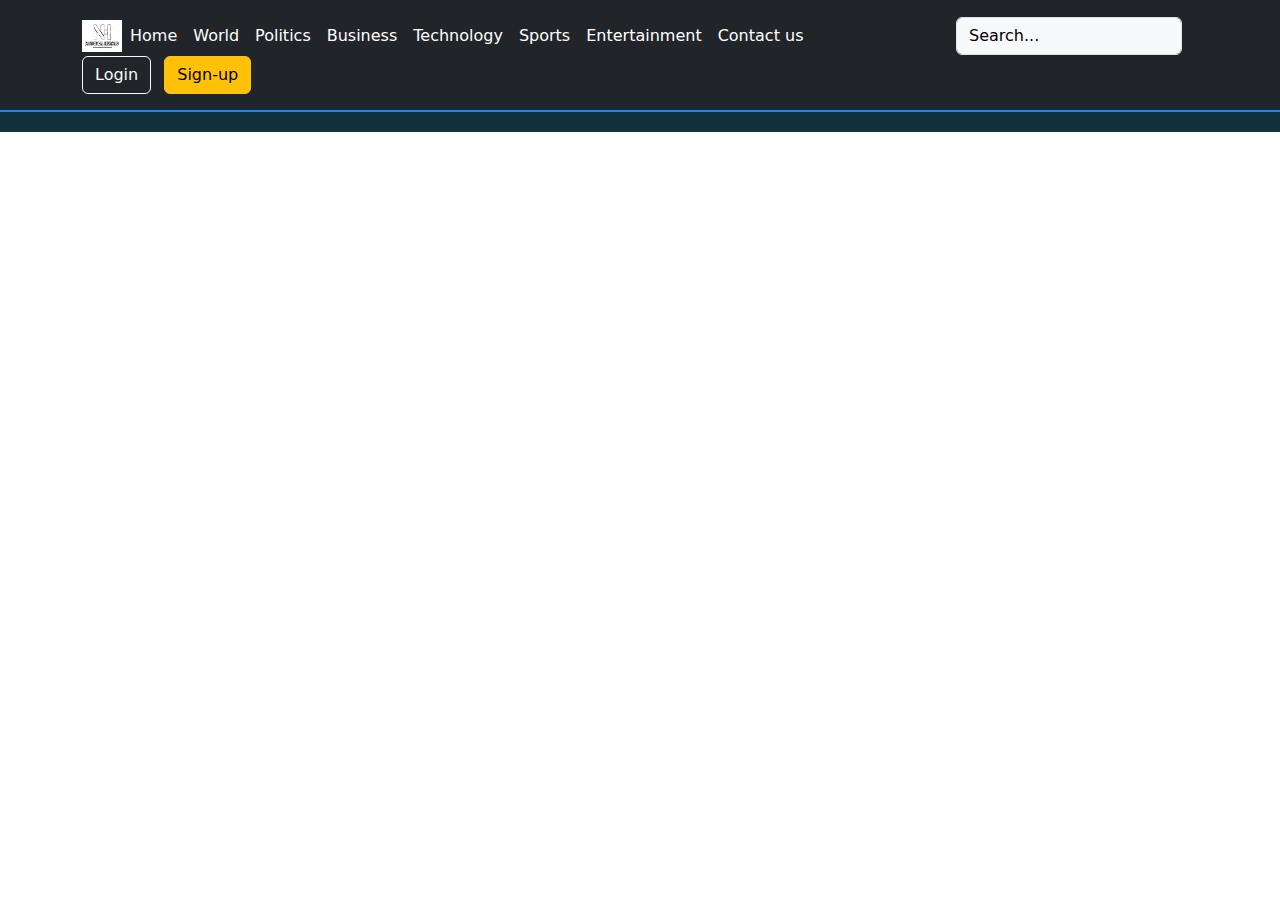
==== sports.html @ 6e6be1f6 "Add files via upload" ====
<!DOCTYPE html>
<html lang="en">
<head>
    <meta charset="UTF-8">
    <meta name="viewport" content="width=device-width, initial-scale=1.0">
    <meta http-equiv="X-UA-Compatible" content="ie=edge">
    <title>National Herald</title>
    <link rel="stylesheet" href="sports.css">
    <link href="https://cdn.jsdelivr.net/npm/bootstrap@5.3.3/dist/css/bootstrap.min.css" rel="stylesheet" integrity="sha384-QWTKZyjpPEjISv5WaRU9OFeRpok6YctnYmDr5pNlyT2bRjXh0JMhjY6hW+ALEwIH" crossorigin="anonymous">
    <script src="https://cdn.jsdelivr.net/npm/bootstrap@5.3.3/dist/js/bootstrap.bundle.min.js" integrity="sha384-YvpcrYf0tY3lHB60NNkmXc5s9fDVZLESaAA55NDzOxhy9GkcIdslK1eN7N6jIeHz" crossorigin="anonymous"></script>
</head>
<body>
    
    <header>
        <header class="p-3 text-bg-dark">
            <div class="container">
              <div class="d-flex flex-wrap align-items-center justify-content-center justify-content-lg-start">
                <!-- Corrected SVG/Image Section -->
                <a  class="d-flex align-items-center mb-2 mb-lg-0 text-white text-decoration-none">
                    <img src="./Screenshot 2025-03-24 093023.png" width="40" height="32" alt="National Herald Logo" />
                </a>
        
                <ul class="nav col-12 col-lg-auto me-lg-auto mb-2 justify-content-center mb-md-0">
                  <li><a href="#" class="nav-link px-2 text-light">Home</a></li>
                  <li><a href="#" class="nav-link px-2 text-white">World</a></li>
                  <li><a href="#" class="nav-link px-2 text-white">Politics</a></li>
                  <li><a href="#" class="nav-link px-2 text-white">Business</a></li>
                  <li><a href="#" class="nav-link px-2 text-white">Technology</a></li>
                  <li><a href="#" class="nav-link px-2 text-white">Sports</a></li>
                  <li><a href="#" class="nav-link px-2 text-white">Entertainment</a></li>
                  <li><a href="#" class="nav-link px-2 text-white">Contact us</a></li>
                </ul>
        
                <form class="col-12 col-lg-auto mb-3 mb-lg-0 me-lg-3" role="search">
                  <input type="search" class="form-control form-control-dark text-bg-light" placeholder="Search..." aria-label="Search">
                </form>
        
                <div class="text-end">
                  <button type="button" class="btn btn-outline-light me-2">Login</button>
                  <button type="button" class="btn btn-warning">Sign-up</button>
                </div>
              </div>
            </div>
          </header>
    </header>

    <main>
        
    </main>

    <footer>
        
    </footer>

</body>
</html>
---- sports.css ----
body {
    background-color: rgb(0, 0, 0);
    height: 100%;
    margin: 0;
    padding: 0;
}
.container1 {
    background-color: rgb(4, 4, 4);
    height: 100%;
    width: 100%;
}
.form-control::placeholder {
    color: rgb(0, 0, 0) !important; 
    opacity: 1;
}
.container-fluid {
    background: linear-gradient(rgb(113, 242, 254) 4%, rgb(19, 49, 58) 50%);
}
p.register {
    color: rgb(28, 138, 234);
    font-size: 1rem;
    margin-top: 10px;
}
p.register:hover {
    color: rgb(250, 250, 250);
    text-decoration: underline;
    text-decoration-thickness: 0.2rem;
}
a.sign_in {
    color: rgb(28, 138, 234);
    text-decoration: none;
}
a.sign_in:hover {
    color: rgb(250, 250, 250);
    text-decoration: underline;
    text-decoration-thickness: 0.2rem;
}
.image-container {
    width: 100%;
    height: 100vh;
    overflow: hidden;
}
.image-container img {
    width: 100%;
    height: 100%;
    object-fit: cover;
}
@media (max-width: 768px) {
    .image-container {
        display: none;
    }
    .col-md-6 {
        width: 100%;
    }
    .form-container {
        width: 90%;
        margin: auto;
    }
}
.nav-link {
    color: rgb(255, 255, 255);
    transition: color 0.3s ease-in-out;
}
.nav-link:hover {
    color: rgb(113, 242, 254);
}
.btn-outline-light {
    border-color: rgb(28, 138, 234);
    color: rgb(28, 138, 234);
}
.btn-outline-light:hover {
    background-color: rgb(28, 138, 234);
    color: rgb(255, 255, 255);
}
.btn-warning {
    background-color: rgb(113, 242, 254);
    color: rgb(19, 49, 58);
    border: none;
}
.btn-warning:hover {
    background-color: rgb(19, 49, 58);
    color: rgb(113, 242, 254);
}
header {
    background-color: rgb(0, 0, 0);
    border-bottom: 1px solid rgb(28, 138, 234);
}
footer {
    background-color: rgb(19, 49, 58);
    color: rgb(113, 242, 254);
    text-align: center;
    padding: 10px;
}
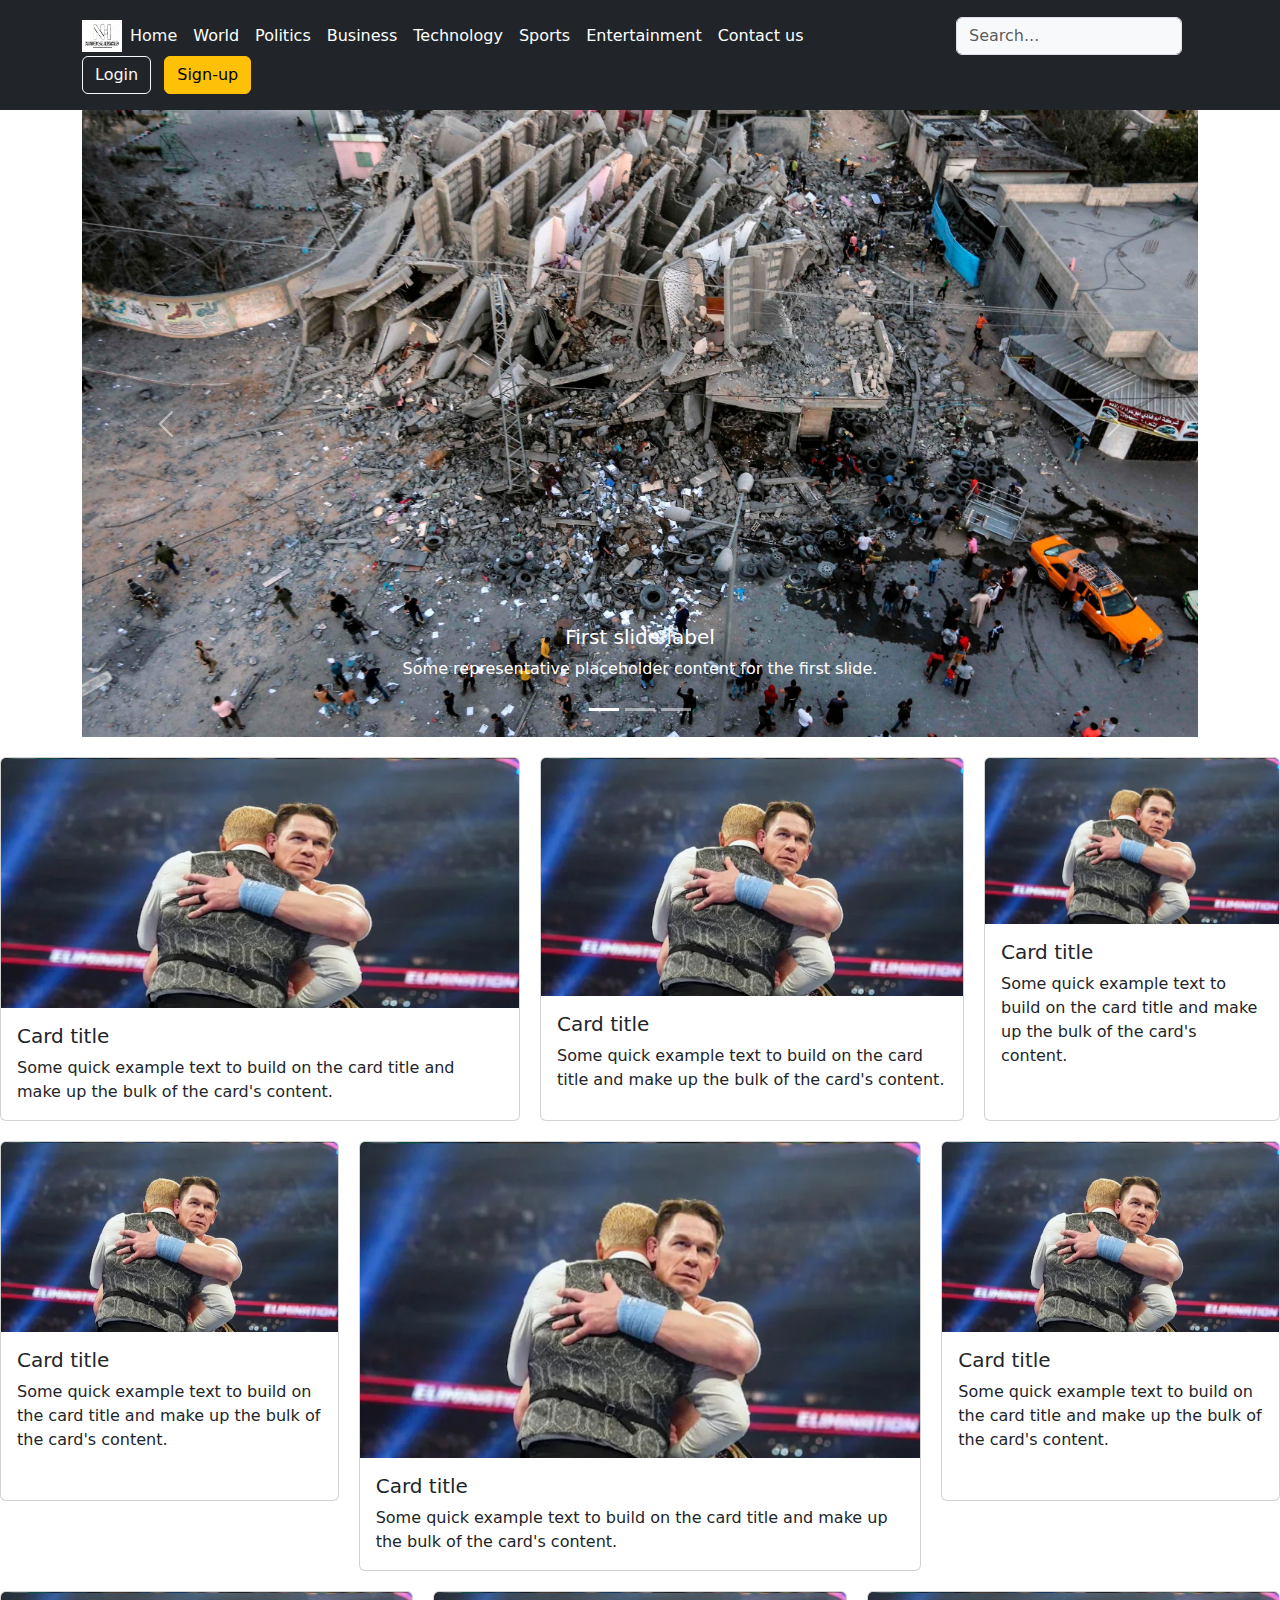
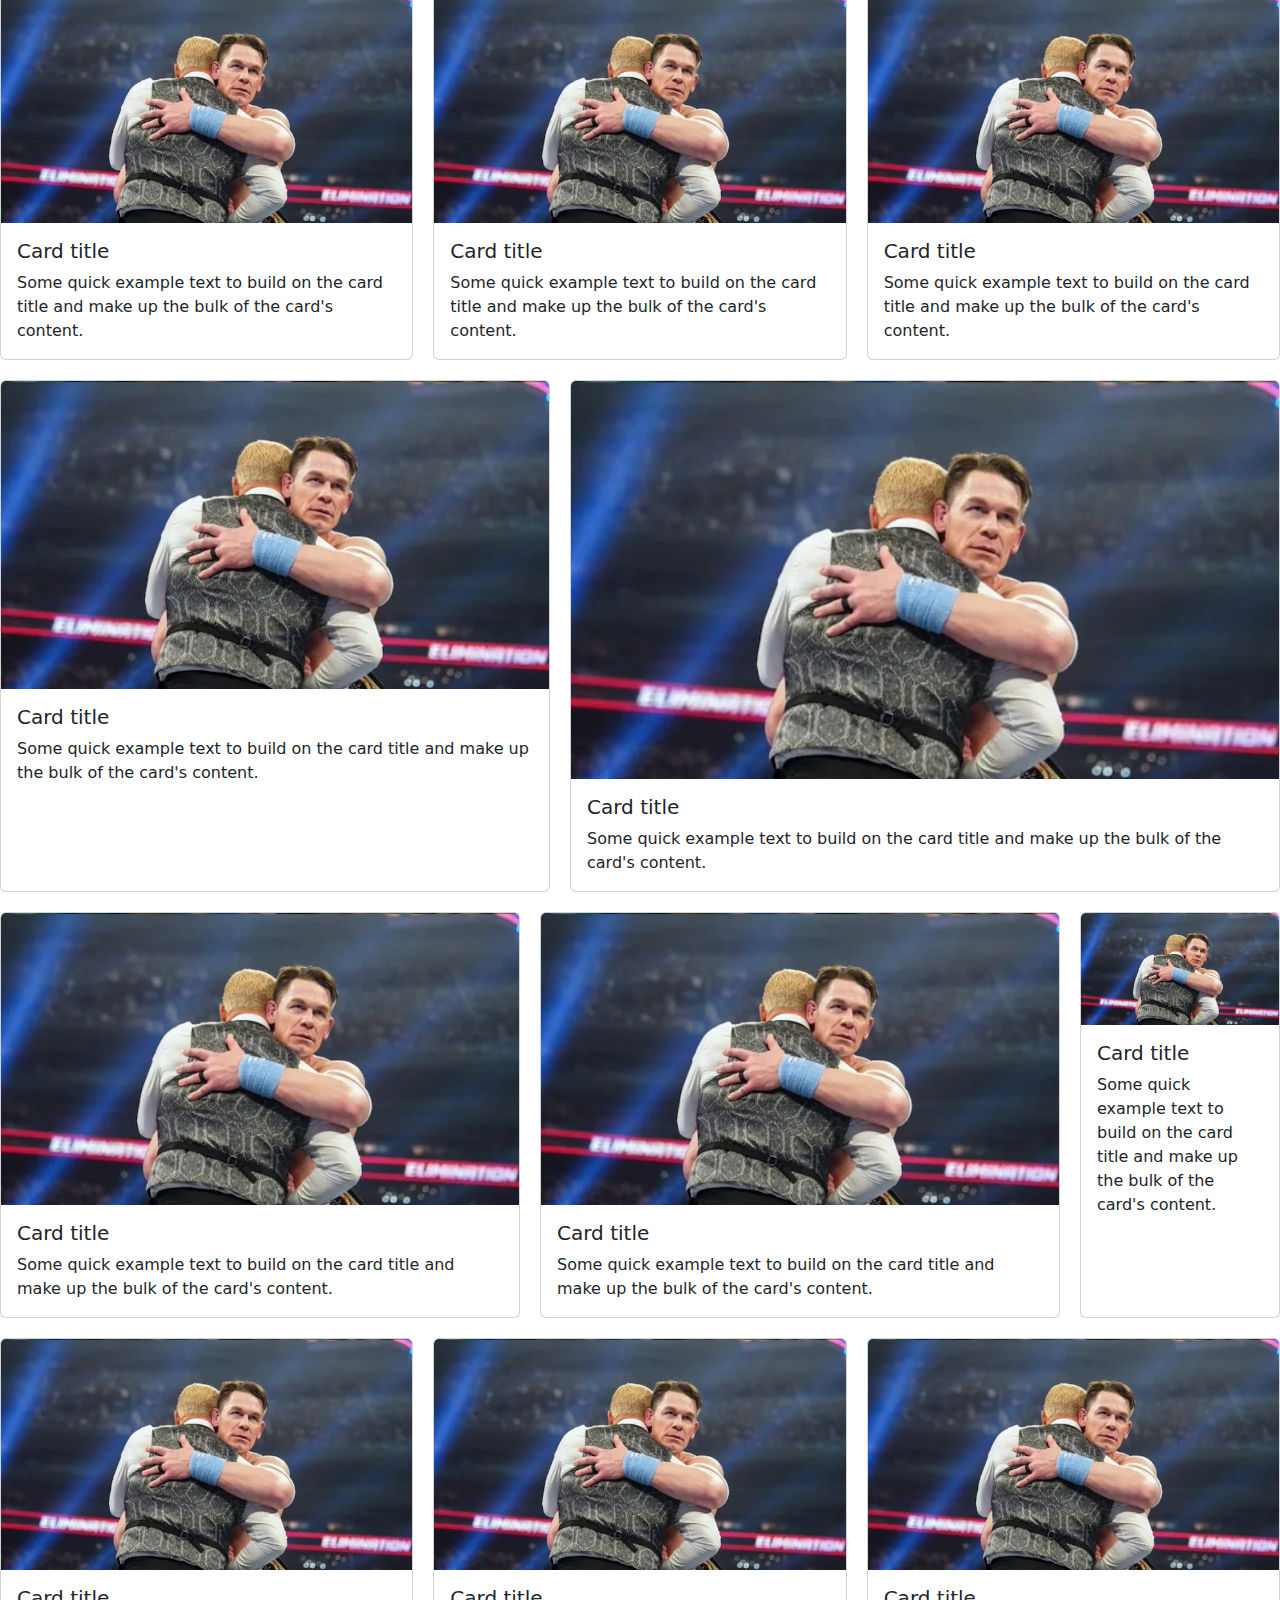
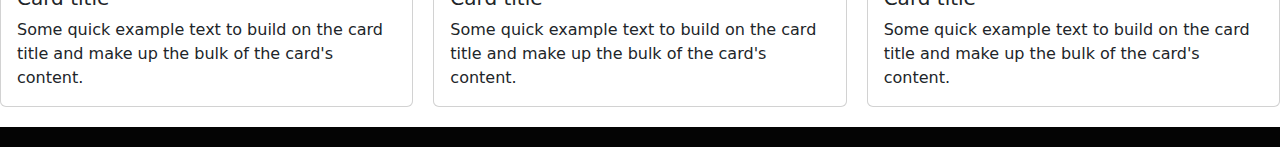
==== commit 641b10a0: "sports and world file created" ====
--- a/sports.html
+++ b/sports.html
@@ -4,54 +4,227 @@
     <meta charset="UTF-8">
     <meta name="viewport" content="width=device-width, initial-scale=1.0">
     <meta http-equiv="X-UA-Compatible" content="ie=edge">
-    <title>National Herald</title>
+    <title>National Herald - Sports</title>
     <link rel="stylesheet" href="sports.css">
     <link href="https://cdn.jsdelivr.net/npm/bootstrap@5.3.3/dist/css/bootstrap.min.css" rel="stylesheet" integrity="sha384-QWTKZyjpPEjISv5WaRU9OFeRpok6YctnYmDr5pNlyT2bRjXh0JMhjY6hW+ALEwIH" crossorigin="anonymous">
     <script src="https://cdn.jsdelivr.net/npm/bootstrap@5.3.3/dist/js/bootstrap.bundle.min.js" integrity="sha384-YvpcrYf0tY3lHB60NNkmXc5s9fDVZLESaAA55NDzOxhy9GkcIdslK1eN7N6jIeHz" crossorigin="anonymous"></script>
 </head>
 <body>
-    
     <header>
         <header class="p-3 text-bg-dark">
             <div class="container">
-              <div class="d-flex flex-wrap align-items-center justify-content-center justify-content-lg-start">
-                <!-- Corrected SVG/Image Section -->
-                <a  class="d-flex align-items-center mb-2 mb-lg-0 text-white text-decoration-none">
-                    <img src="./Screenshot 2025-03-24 093023.png" width="40" height="32" alt="National Herald Logo" />
-                </a>
-        
-                <ul class="nav col-12 col-lg-auto me-lg-auto mb-2 justify-content-center mb-md-0">
-                  <li><a href="#" class="nav-link px-2 text-light">Home</a></li>
-                  <li><a href="#" class="nav-link px-2 text-white">World</a></li>
-                  <li><a href="#" class="nav-link px-2 text-white">Politics</a></li>
-                  <li><a href="#" class="nav-link px-2 text-white">Business</a></li>
-                  <li><a href="#" class="nav-link px-2 text-white">Technology</a></li>
-                  <li><a href="#" class="nav-link px-2 text-white">Sports</a></li>
-                  <li><a href="#" class="nav-link px-2 text-white">Entertainment</a></li>
-                  <li><a href="#" class="nav-link px-2 text-white">Contact us</a></li>
-                </ul>
-        
-                <form class="col-12 col-lg-auto mb-3 mb-lg-0 me-lg-3" role="search">
-                  <input type="search" class="form-control form-control-dark text-bg-light" placeholder="Search..." aria-label="Search">
-                </form>
-        
-                <div class="text-end">
-                  <button type="button" class="btn btn-outline-light me-2">Login</button>
-                  <button type="button" class="btn btn-warning">Sign-up</button>
-                </div>
-              </div>
-            </div>
-          </header>
+                <div class="d-flex flex-wrap align-items-center justify-content-center justify-content-lg-start">
+                    <a class="d-flex align-items-center mb-2 mb-lg-0 text-white text-decoration-none">
+                        <img src="./Screenshot 2025-03-24 093023.png" width="40" height="32" alt="National Herald Logo" />
+                    </a>
+                    <ul class="nav col-12 col-lg-auto me-lg-auto mb-2 justify-content-center mb-md-0">
+                        <li><a href="#" class="nav-link px-2 text-light">Home</a></li>
+                        <li><a href="#" class="nav-link px-2 text-white">World</a></li>
+                        <li><a href="#" class="nav-link px-2 text-white">Politics</a></li>
+                        <li><a href="#" class="nav-link px-2 text-white">Business</a></li>
+                        <li><a href="#" class="nav-link px-2 text-white">Technology</a></li>
+                        <li><a href="#" class="nav-link px-2 text-white">Sports</a></li>
+                        <li><a href="#" class="nav-link px-2 text-white">Entertainment</a></li>
+                        <li><a href="#" class="nav-link px-2 text-white">Contact us</a></li>
+                    </ul>
+                    <form class="col-12 col-lg-auto mb-3 mb-lg-0 me-lg-3" role="search">
+                        <input type="search" class="form-control form-control-dark text-bg-light" placeholder="Search..." aria-label="Search">
+                    </form>
+                    <div class="text-end">
+                        <button type="button" class="btn btn-outline-light me-2">Login</button>
+                        <button type="button" class="btn btn-warning">Sign-up</button>
+                    </div>
+                </div>
+            </div>
+        </header>
     </header>
-
+    
     <main>
         
+        <div class="container">
+            <div id="carouselExampleCaptions" class="carousel slide">
+                <div class="carousel-indicators">
+                  <button type="button" data-bs-target="#carouselExampleCaptions" data-bs-slide-to="0" class="active" aria-current="true" aria-label="Slide 1"></button>
+                  <button type="button" data-bs-target="#carouselExampleCaptions" data-bs-slide-to="1" aria-label="Slide 2"></button>
+                  <button type="button" data-bs-target="#carouselExampleCaptions" data-bs-slide-to="2" aria-label="Slide 3"></button>
+                </div>
+                <div class="carousel-inner">
+                  <div class="carousel-item active">
+                    <img src="./gaza.jpg" class="d-block w-100" alt="...">
+                    <div class="carousel-caption d-none d-md-block">
+                      <h5>First slide label</h5>
+                      <p>Some representative placeholder content for the first slide.</p>
+                    </div>
+                  </div>
+                  <div class="carousel-item">
+                    <img src="./gaza.jpg" class="d-block w-100" alt="...">
+                    <div class="carousel-caption d-none d-md-block">
+                      <h5>Second slide label</h5>
+                      <p>Some representative placeholder content for the second slide.</p>
+                    </div>
+                  </div>
+                  <div class="carousel-item">
+                    <img src="./gaza.jpg" class="d-block w-100" alt="...">
+                    <div class="carousel-caption d-none d-md-block">
+                      <h5>Third slide label</h5>
+                      <p>Some representative placeholder content for the third slide.</p>
+                    </div>
+                  </div>
+                </div>
+                <button class="carousel-control-prev" type="button" data-bs-target="#carouselExampleCaptions" data-bs-slide="prev">
+                  <span class="carousel-control-prev-icon" aria-hidden="true"></span>
+                  <span class="visually-hidden">Previous</span>
+                </button>
+                <button class="carousel-control-next" type="button" data-bs-target="#carouselExampleCaptions" data-bs-slide="next">
+                  <span class="carousel-control-next-icon" aria-hidden="true"></span>
+                  <span class="visually-hidden">Next</span>
+                </button>
+              </div>
+            </div>
+      
+        <div class="maincontainer">
+            <div class="card1 card" style="width:40%;">
+                <img src="./joh.png" class="card-img-top" alt="...">
+                <div class="card-body">
+                    <h5 class="card-title">Card title</h5>
+                    <p class="card-text">Some quick example text to build on the card title and make up the bulk of the card's content.</p>
+                    
+                </div>
+            </div>
+            <div id="card2" class="card" style="width: 26rem;">
+                <img src="./joh.png" class="card-img-top" alt="...">
+                <div class="card-body">
+                    <h5 class="card-title">Card title</h5>
+                    <p class="card-text">Some quick example text to build on the card title and make up the bulk of the card's content.</p>
+                    
+                </div>
+            </div>
+            <div id="card3" class="card" style="width: 18rem;">
+                <img src="./joh.png" class="card-img-top" alt="...">
+                <div class="card-body">
+                    <h5 class="card-title">Card title</h5>
+                    <p class="card-text">Some quick example text to build on the card title and make up the bulk of the card's content.</p>
+                    
+                </div>
+            </div>
+            <div id="card4" class="card" style="width: 18rem;">
+                <img src="./joh.png" class="card-img-top" alt="...">
+                <div class="card-body">
+                    <h5 class="card-title">Card title</h5>
+                    <p class="card-text">Some quick example text to build on the card title and make up the bulk of the card's content.</p>
+                    
+                </div>
+            </div>
+            <div id="card5"class=" card" style="width:40%;">
+              <img src="./joh.png" class="card-img-top" alt="...">
+              <div class="card-body">
+                  <h5 class="card-title">Card title</h5>
+                  <p class="card-text">Some quick example text to build on the card title and make up the bulk of the card's content.</p>
+                  
+              </div>
+          </div>
+
+          <div id="card6"class="card" style="width: 18rem;">
+              <img src="./joh.png" class="card-img-top" alt="...">
+              <div class="card-body">
+                  <h5 class="card-title">Card title</h5>
+                  <p class="card-text">Some quick example text to build on the card title and make up the bulk of the card's content.</p>
+                  
+              </div>
+          </div>
+          <div id="card7" class="card" style="width:20rem;">
+              <img src="./joh.png" class="card-img-top" alt="...">
+              <div class="card-body">
+                  <h5 class="card-title">Card title</h5>
+                  <p class="card-text">Some quick example text to build on the card title and make up the bulk of the card's content.</p>
+                  
+              </div>
+          </div>
+          <div id="card8" class="card" style="width: 20rem;">
+              <img src="./joh.png" class="card-img-top" alt="...">
+              <div class="card-body">
+                  <h5 class="card-title">Card title</h5>
+                  <p class="card-text">Some quick example text to build on the card title and make up the bulk of the card's content.</p>
+                  
+              </div>
+          </div>
+          <div id="card9" class="card" style="width: 20rem;">
+              <img src="./joh.png" class="card-img-top" alt="...">
+              <div class="card-body">
+                  <h5 class="card-title">Card title</h5>
+                  <p class="card-text">Some quick example text to build on the card title and make up the bulk of the card's content.</p>
+                  
+              </div>
+          </div>
+          <div id="card10" class="card" style="width: 20rem;">
+            <img src="./joh.png" class="card-img-top" alt="...">
+            <div class="card-body">
+                <h5 class="card-title">Card title</h5>
+                <p class="card-text">Some quick example text to build on the card title and make up the bulk of the card's content.</p>
+                
+            </div>
+          </div>
+          <div id="card10" class="card" style="width: 30rem;">
+            <img src="./joh.png" class="card-img-top" alt="...">
+            <div class="card-body">
+                <h5 class="card-title">Card title</h5>
+                <p class="card-text">Some quick example text to build on the card title and make up the bulk of the card's content.</p>
+                
+            </div>
+          </div>
+          <div id="card10" class="card" style="width: 30rem;">
+            <img src="./joh.png" class="card-img-top" alt="...">
+            <div class="card-body">
+                <h5 class="card-title">Card title</h5>
+                <p class="card-text">Some quick example text to build on the card title and make up the bulk of the card's content.</p>
+                
+            </div>
+          </div>
+          <div id="card10" class="card" style="width: 30rem;">
+            <img src="./joh.png" class="card-img-top" alt="...">
+            <div class="card-body">
+                <h5 class="card-title">Card title</h5>
+                <p class="card-text">Some quick example text to build on the card title and make up the bulk of the card's content.</p>
+                
+            </div>
+          </div>
+          <div id="card10" class="card" style="width: 10rem;">
+            <img src="./joh.png" class="card-img-top" alt="...">
+            <div class="card-body">
+                <h5 class="card-title">Card title</h5>
+                <p class="card-text">Some quick example text to build on the card title and make up the bulk of the card's content.</p>
+                
+            </div>
+          </div>
+          <div id="card10" class="card" style="width: 10rem;">
+            <img src="./joh.png" class="card-img-top" alt="...">
+            <div class="card-body">
+                <h5 class="card-title">Card title</h5>
+                <p class="card-text">Some quick example text to build on the card title and make up the bulk of the card's content.</p>
+                
+            </div>
+          </div>
+          <div id="card10" class="card" style="width: 10rem;">
+            <img src="./joh.png" class="card-img-top" alt="...">
+            <div class="card-body">
+                <h5 class="card-title">Card title</h5>
+                <p class="card-text">Some quick example text to build on the card title and make up the bulk of the card's content.</p>
+                
+            </div>
+          </div>
+          <div id="card10" class="card" style="width: 10rem;">
+            <img src="./joh.png" class="card-img-top" alt="...">
+            <div class="card-body">
+                <h5 class="card-title">Card title</h5>
+                <p class="card-text">Some quick example text to build on the card title and make up the bulk of the card's content.</p>
+                
+            </div>
+          </div>
+        </div>
+        
     </main>
-
     <footer>
-        
     </footer>
-
 </body>
 </html>
 
--- a/sports.css
+++ b/sports.css
@@ -1,93 +1,40 @@
 body {
-    background-color: rgb(0, 0, 0);
-    height: 100%;
     margin: 0;
     padding: 0;
-}
-.container1 {
-    background-color: rgb(4, 4, 4);
-    height: 100%;
-    width: 100%;
-}
-.form-control::placeholder {
-    color: rgb(0, 0, 0) !important; 
-    opacity: 1;
-}
-.container-fluid {
-    background: linear-gradient(rgb(113, 242, 254) 4%, rgb(19, 49, 58) 50%);
-}
-p.register {
-    color: rgb(28, 138, 234);
-    font-size: 1rem;
-    margin-top: 10px;
-}
-p.register:hover {
-    color: rgb(250, 250, 250);
-    text-decoration: underline;
-    text-decoration-thickness: 0.2rem;
-}
-a.sign_in {
-    color: rgb(28, 138, 234);
-    text-decoration: none;
-}
-a.sign_in:hover {
-    color: rgb(250, 250, 250);
-    text-decoration: underline;
-    text-decoration-thickness: 0.2rem;
-}
-.image-container {
-    width: 100%;
-    height: 100vh;
-    overflow: hidden;
-}
-.image-container img {
-    width: 100%;
-    height: 100%;
-    object-fit: cover;
-}
-@media (max-width: 768px) {
-    .image-container {
-        display: none;
-    }
-    .col-md-6 {
-        width: 100%;
-    }
-    .form-container {
-        width: 90%;
-        margin: auto;
-    }
-}
-.nav-link {
-    color: rgb(255, 255, 255);
-    transition: color 0.3s ease-in-out;
-}
-.nav-link:hover {
-    color: rgb(113, 242, 254);
-}
-.btn-outline-light {
-    border-color: rgb(28, 138, 234);
-    color: rgb(28, 138, 234);
-}
-.btn-outline-light:hover {
-    background-color: rgb(28, 138, 234);
+    font-family: Arial, sans-serif;
+    background-color: rgb(0, 0, 0);
     color: rgb(255, 255, 255);
 }
-.btn-warning {
-    background-color: rgb(113, 242, 254);
-    color: rgb(19, 49, 58);
-    border: none;
+.maincontainer {
+    display: flex;
+    gap: 20px;
+    justify-content: center;
+    flex-wrap: wrap;
+    margin-top: 20px;
 }
-.btn-warning:hover {
-    background-color: rgb(19, 49, 58);
-    color: rgb(113, 242, 254);
+.card1 {
+    height: 450px;
 }
-header {
-    background-color: rgb(0, 0, 0);
-    border-bottom: 1px solid rgb(28, 138, 234);
+.card1 img {
+    height:250px;
+    object-fit:fill;
+}
+.card {
+    height: auto;
+    flex-grow: 1;
 }
 footer {
-    background-color: rgb(19, 49, 58);
-    color: rgb(113, 242, 254);
+    background-color: rgb(4, 4, 4);
     text-align: center;
-    padding: 10px;
+    padding: 10px 0;
+    color: rgb(119, 226, 236);
+    margin-top: 20px;
 }
+
+#card4{
+    height: 360px;
+}
+#card6{
+    height: 360px;
+}
+
